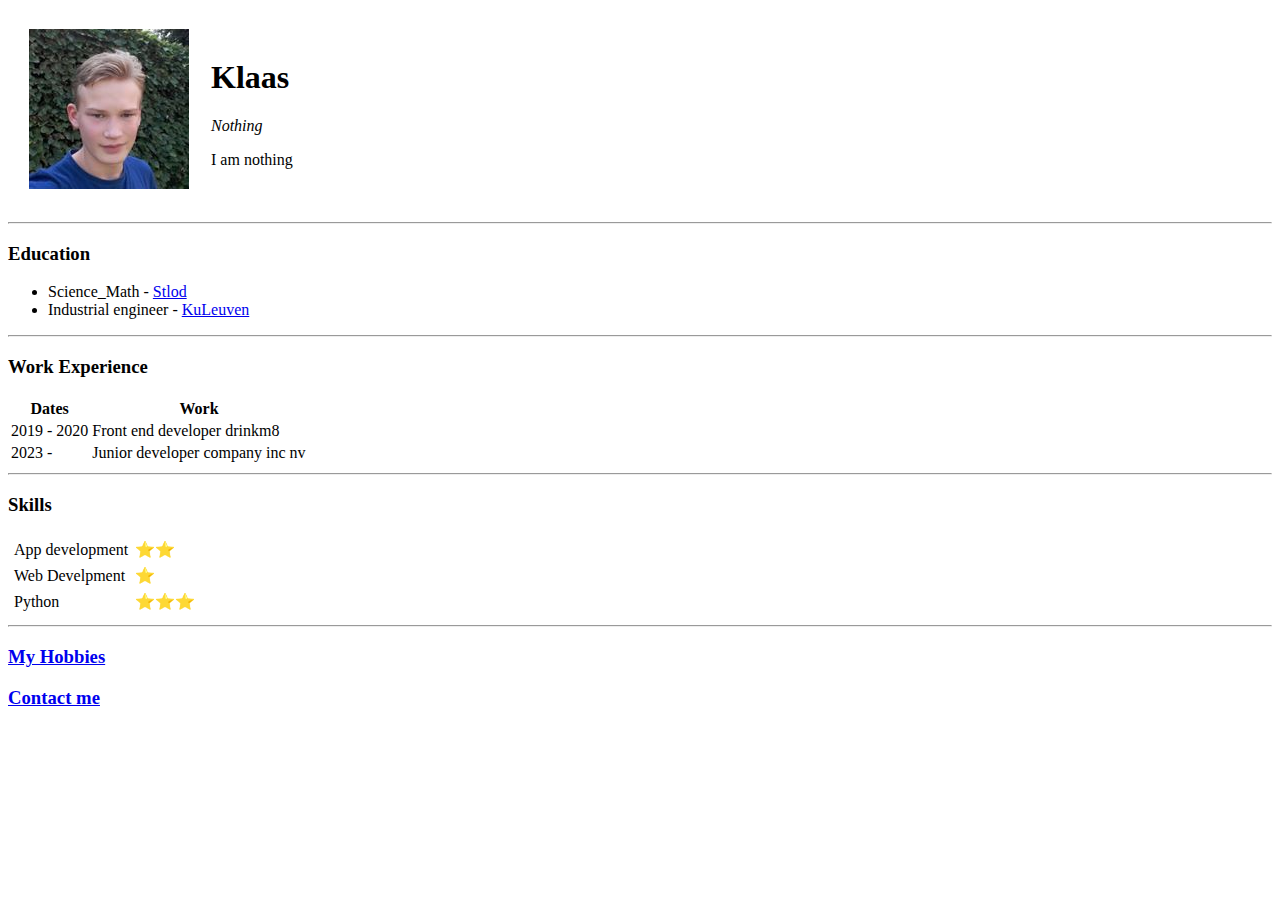
==== index.html @ e1d87638 "Added cv website" ====
<!DOCTYPE html>
<html lang="en" dir="ltr">
  <head>
    <meta charset="utf-8">
    <title>Klaas's Personal Site</title>
  </head>
  <body>
    <table cellspacing="20">
      <tr>
        <td><img src="images/profielfoto.jpg" alt="Profile picture Klaas Dewitte"></td>
        <td>
          <h1>Klaas</h1>
          <p><em>Nothing</em></p>
          <p>I am nothing</p></td>
      </tr>
    </table>
    <hr>
    <h3>Education</h3>
    <ul>
      <li>Science_Math - <a href="https://sint-lodewijkscollege.be/nl">Stlod</a></li>
      <li>Industrial engineer - <a href="https://www.kuleuven.be/kuleuven/">KuLeuven</a></li>
    </ul>
    <hr>
    <h3>Work Experience</h3>
    <table>
      <thead>
        <tr>
          <th>Dates</th>
          <th>Work</th>
        </tr>
      </thead>
      <tbody>
        <tr>
          <td>2019 - 2020</td>
          <td>Front end developer drinkm8</td>
        </tr>
        <tr>
          <td>2023 - </td>
          <td>Junior developer company inc nv</td>
        </tr>
      </tbody>
    </table>
    <hr>
    <h3>Skills</h3>
    <table cellspacing="5">
      <tr>
        <td>App development</td>
        <td>⭐⭐</td>
      </tr>
      <tr>
        <td>Web Develpment</td>
        <td>⭐</td>
      </tr>
      <tr>
        <td>Python</td>
        <td>⭐⭐⭐</td>
      </tr>
    </table>
    <hr>
    <h3><a href="hobbies.html">My Hobbies</a></h3>
    <h3><a href="Contact_me.html">Contact me</a></h3>
  </body>
</html>
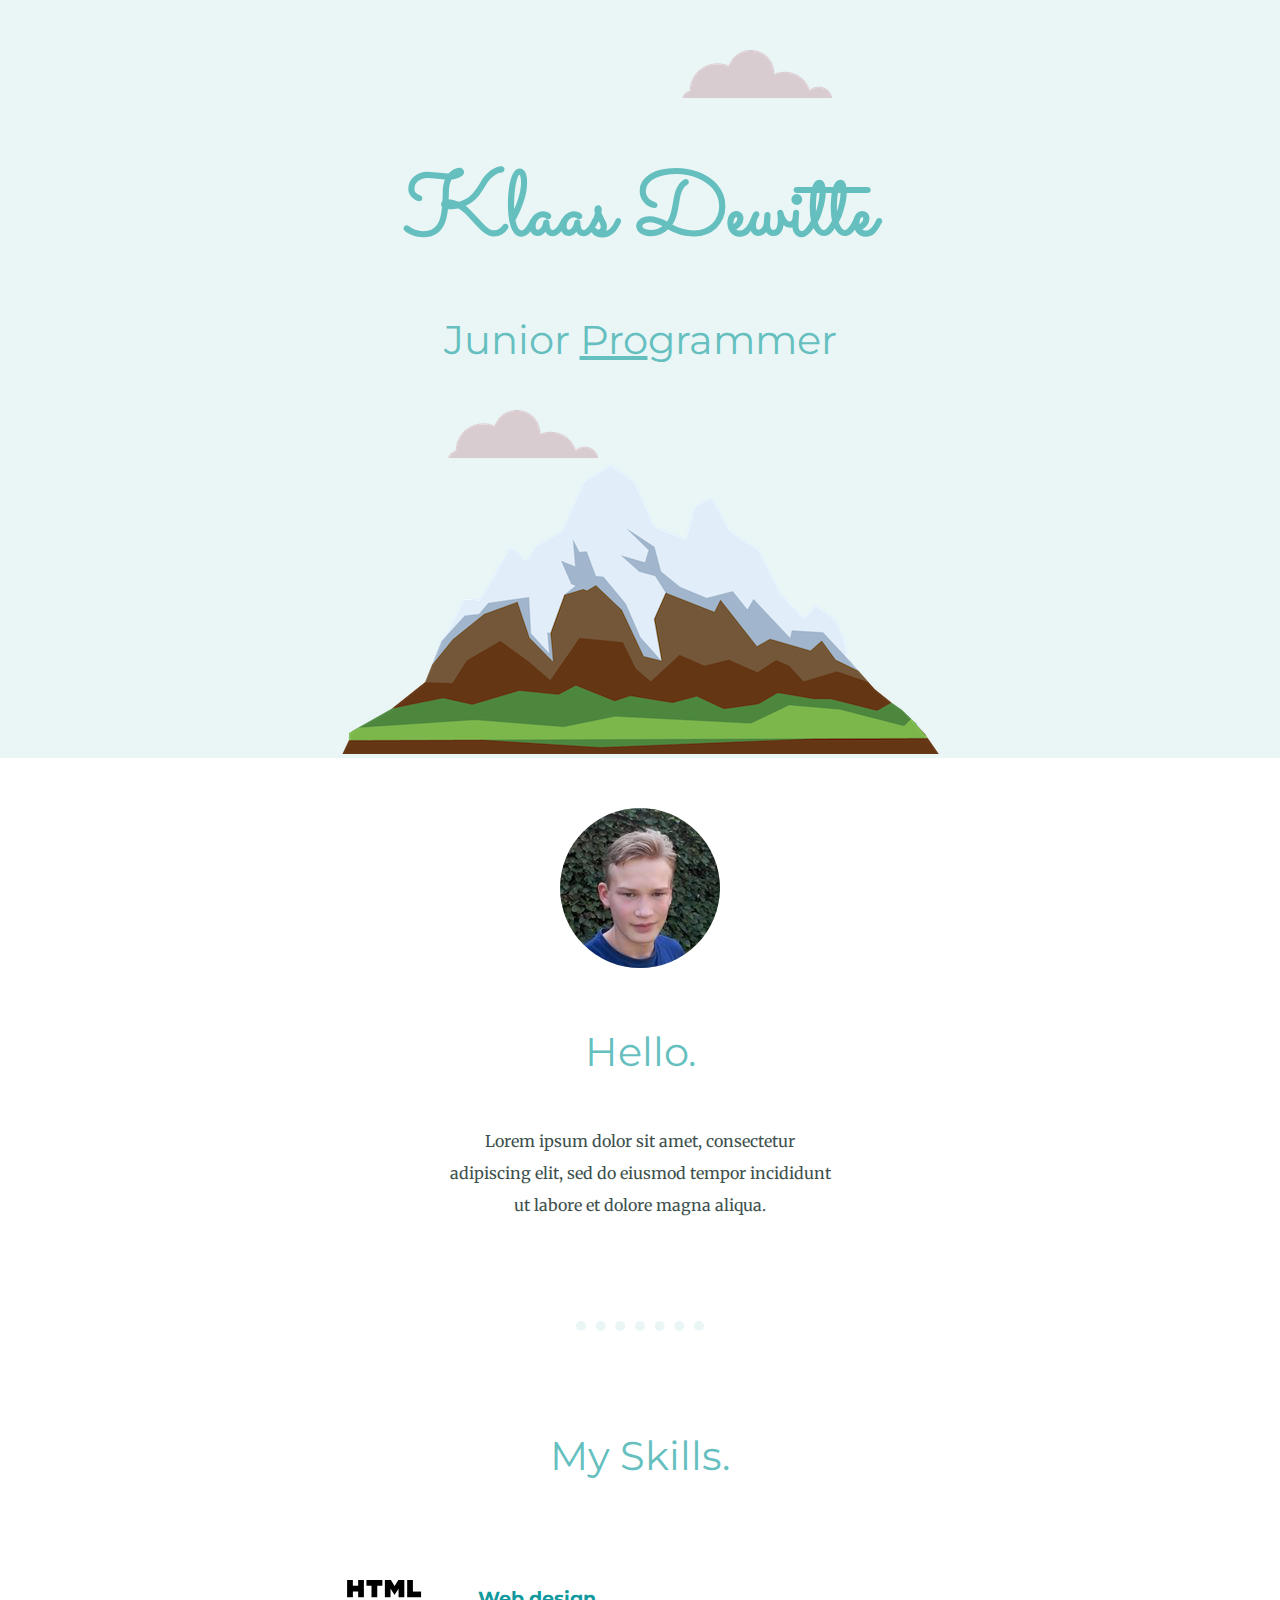
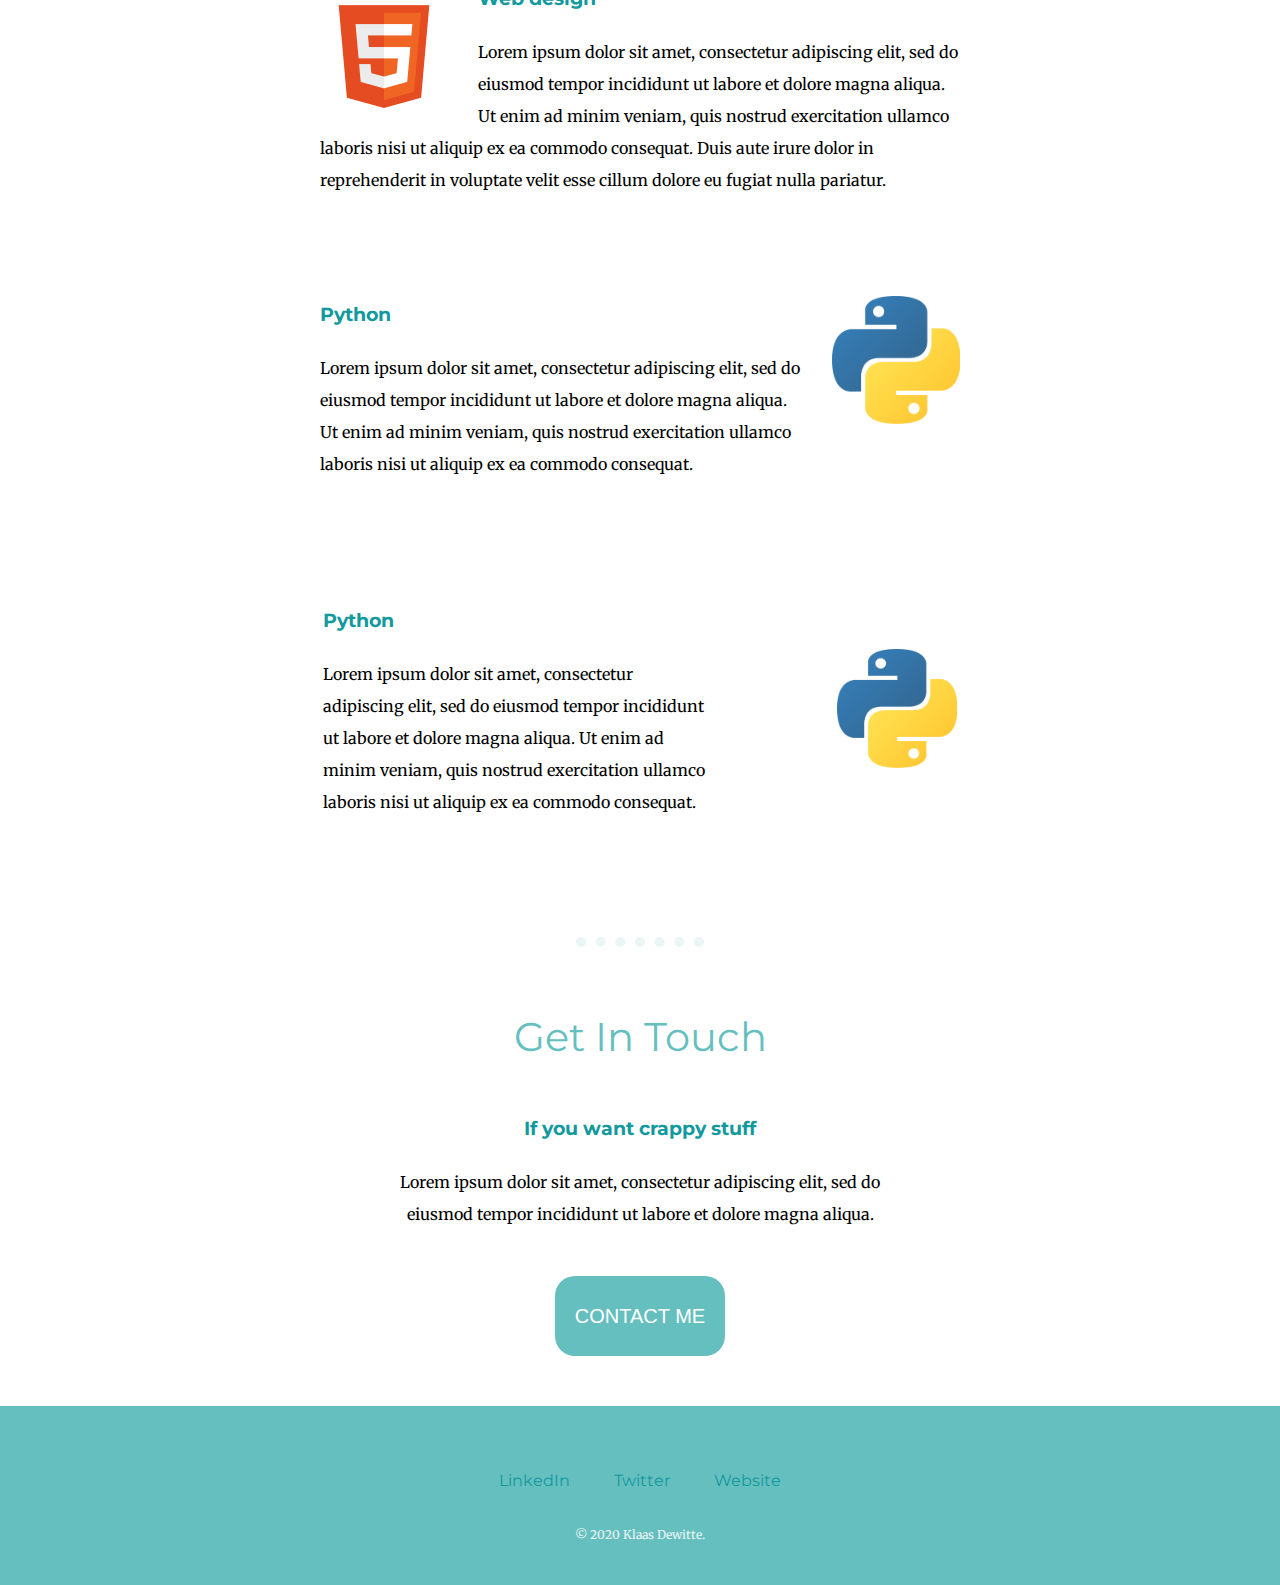
==== commit 8b05448f: "Add files via upload" ====
--- a/index.html
+++ b/index.html
@@ -2,62 +2,65 @@
 <html lang="en" dir="ltr">
   <head>
     <meta charset="utf-8">
-    <title>Klaas's Personal Site</title>
+    <title>Klaas Dewitte</title>
+    <link rel="stylesheet" href="css/Styles.css">
+    <link rel="icon" href="favicon.ico">
+    <link href="https://fonts.googleapis.com/css2?family=Merriweather&family=Montserrat&family=Sacramento&display=swap" rel="stylesheet">
   </head>
   <body>
-    <table cellspacing="20">
-      <tr>
-        <td><img src="images/profielfoto.jpg" alt="Profile picture Klaas Dewitte"></td>
-        <td>
-          <h1>Klaas</h1>
-          <p><em>Nothing</em></p>
-          <p>I am nothing</p></td>
-      </tr>
-    </table>
-    <hr>
-    <h3>Education</h3>
-    <ul>
-      <li>Science_Math - <a href="https://sint-lodewijkscollege.be/nl">Stlod</a></li>
-      <li>Industrial engineer - <a href="https://www.kuleuven.be/kuleuven/">KuLeuven</a></li>
-    </ul>
-    <hr>
-    <h3>Work Experience</h3>
-    <table>
-      <thead>
-        <tr>
-          <th>Dates</th>
-          <th>Work</th>
-        </tr>
-      </thead>
-      <tbody>
-        <tr>
-          <td>2019 - 2020</td>
-          <td>Front end developer drinkm8</td>
-        </tr>
-        <tr>
-          <td>2023 - </td>
-          <td>Junior developer company inc nv</td>
-        </tr>
-      </tbody>
-    </table>
-    <hr>
-    <h3>Skills</h3>
-    <table cellspacing="5">
-      <tr>
-        <td>App development</td>
-        <td>⭐⭐</td>
-      </tr>
-      <tr>
-        <td>Web Develpment</td>
-        <td>⭐</td>
-      </tr>
-      <tr>
-        <td>Python</td>
-        <td>⭐⭐⭐</td>
-      </tr>
-    </table>
-    <hr>
-    <h3><a href="hobbies.html">My Hobbies</a></h3>
-    <h3><a href="Contact_me.html">Contact me</a></h3>
+      <div class="top-container">
+          <img class="top-cloud" src="images/cloud.png" alt="cloud-img">
+          <h1>Klaas Dewitte</h1>
+          <h2>Junior <span class="pro">Pro</span>grammer</h2>
+          <img class="bottom-cloud" src="images/cloud.png" alt="cloud-img">
+          <img src="images/mountain.png" alt="mountain-img">
+      </div>
+      <div class="middle-container">
+        <div class="profile">
+          <img class="profile-picture" src="images/profielfoto.jpg" alt="pfp">
+          <h2>Hello.</h2>
+          <p id="personal-description">Lorem ipsum dolor sit amet, consectetur adipiscing elit, sed do eiusmod tempor incididunt ut labore et dolore magna aliqua.</p>
+        </div>
+        <hr>
+        <div class="skills">
+          <h2>My Skills.</h2>
+          <div class="skill-row">
+            <img class="html-image" src="images/html.png" alt="html 5 logo">
+            <h3>Web design</h3>
+            <p>Lorem ipsum dolor sit amet, consectetur adipiscing elit, sed do eiusmod tempor incididunt ut labore et dolore magna aliqua. Ut enim ad minim veniam, quis nostrud exercitation ullamco laboris nisi ut aliquip ex ea commodo consequat. Duis aute irure dolor in reprehenderit in voluptate velit esse cillum dolore eu fugiat nulla pariatur.</p>
+          </div>
+          <div class="skill-row">
+            <img class="python-image" src="images/python.png" alt="python logo">
+            <h3>Python</h3>
+            <p>Lorem ipsum dolor sit amet, consectetur adipiscing elit, sed do eiusmod tempor incididunt ut labore et dolore magna aliqua. Ut enim ad minim veniam, quis nostrud exercitation ullamco laboris nisi ut aliquip ex ea commodo consequat. </p>
+          </div>
+          <table class="skill-row">
+            <tr>
+              <td>
+                <h3>Python</h3>
+                <p>Lorem ipsum dolor sit amet, consectetur adipiscing elit, sed do eiusmod tempor incididunt ut labore et dolore magna aliqua. Ut enim ad minim veniam, quis nostrud exercitation ullamco laboris nisi ut aliquip ex ea commodo consequat. </p>
+              </td>
+              <td>
+                <img style="width: 50%;" class="python-image" src="images/python.png" alt="python logo">
+              </td>
+            </tr>
+          </table>
+        </div>
+        <hr>
+        <div class="contact-me">
+          <h2>Get In Touch</h2>
+          <h3>If you want crappy stuff</h3>
+          <p>Lorem ipsum dolor sit amet, consectetur adipiscing elit, sed do eiusmod tempor incididunt ut labore et dolore magna aliqua.</p>
+          <a href="mailto:klaas4white@email.com" class="BUTTON_ZBT">CONTACT ME</a>
+        </div>
+      </div>
+      
+      
+      <div class="bottom-container">
+        <a class="footer-link" href="https://www.linkedin.com/">LinkedIn</a>
+        <a class="footer-link" href="https://twitter.com/">Twitter</a>
+        <a class="footer-link" href="https://www.appbrewery.co/">Website</a>
+        <p id="bottom-text">© 2020 Klaas Dewitte.</p>
+      </div>
   </body>
-</html>
+</html>--- a/css/Styles.css
+++ b/css/Styles.css
@@ -0,0 +1,152 @@
+body {
+    margin: 0px;
+    text-align: center;
+    font-family: 'Merriweather', serif;
+}
+
+/* in fontsize: 16px = 100% = 1em 
+if you put a fontsize at a parent and a child, the total fontsize will be the adition
+rem ignores this
+*/
+
+h1 {
+    margin: 50px auto 0 auto;
+    font-family: 'Sacramento', cursive;
+    font-size: 5.625rem;
+    color: #66BFBF;
+}
+
+h2 {
+    font-family: 'Montserrat', sans-serif;
+    font-size: 2.5rem;
+    color: #66BFBF;
+    font-weight: normal;
+}
+
+h3 {
+    font-family: 'Montserrat', sans-serif;
+    color: #11999E;
+}
+
+hr {
+   color: #EAF6F6; 
+   width: 10%;
+   height: 0;
+   border-style: dotted;
+   border-width: 10px 0px 0px 0px;
+}
+
+.top-container {
+    background-color: #EAF6F6;
+    position: relative;
+    padding-top: 100px;
+}
+
+.top-cloud {
+    position: absolute;
+    right: 35%;
+    top: 50px;
+}
+
+.bottom-cloud {
+    position: absolute;
+    left: 35%;
+    bottom: 300px;
+}
+
+.pro {
+    text-decoration: underline;
+}
+
+.profile {
+    margin: 50px auto 100px auto;
+    margin-bottom: 100px;
+    margin-top: 50px;
+    line-height: 2;
+    width: 30%;
+}
+
+.profile-picture{
+    border-radius: 100%;
+}
+
+.skills {
+    margin-top: 100px;
+}
+
+.skill-row {
+    width: 50%;
+    margin: 100px auto;
+    text-align: left;
+    line-height: 2;
+}
+
+.html-image {
+    width: 20%;
+    float: left;
+    margin-right: 30px;
+}
+
+.python-image {
+    width: 20%;
+    float: right;
+    margin-left: 30px;
+}
+
+.contact-me {
+    margin: 50px auto;
+    line-height: 2;
+    width: 40%;
+}
+
+.bottom-container {
+    background-color: #66BFBF;
+    padding: 50px 0 20px 0;
+    line-height: 3;
+}
+
+a {
+    color: #11999E;
+    margin: 0px 20px;
+    font-family: 'Montserrat', sans-serif;
+    text-decoration: none;
+}
+
+a:hover {
+    color: #EAF6F6;
+}
+
+#personal-description {
+    color: #40514E;
+}
+
+#bottom-text {
+    color: #EAF6f6;
+    font-size: 0.75rem;
+}
+
+.BUTTON_ZBT {
+    -webkit-border-radius: 20px;
+    -moz-border-radius: 20px;
+    border-radius: 20px;
+    color: #FFFFFF;
+    font-family: Arial;
+    font-size: 20px;
+    font-weight: 400;
+    padding: 20px;
+    background-color: #66BFBF;
+    text-decoration: none;
+    display: inline-block;
+    cursor: pointer;
+    text-align: center;
+    margin-top: 30px;
+}
+    
+.BUTTON_ZBT:hover {
+    background: #1E62D0;
+    border: solid #337FED 1px;
+    -webkit-border-radius: 20px;
+    -moz-border-radius: 20px;
+    border-radius: 20px;
+    text-decoration: none;
+}